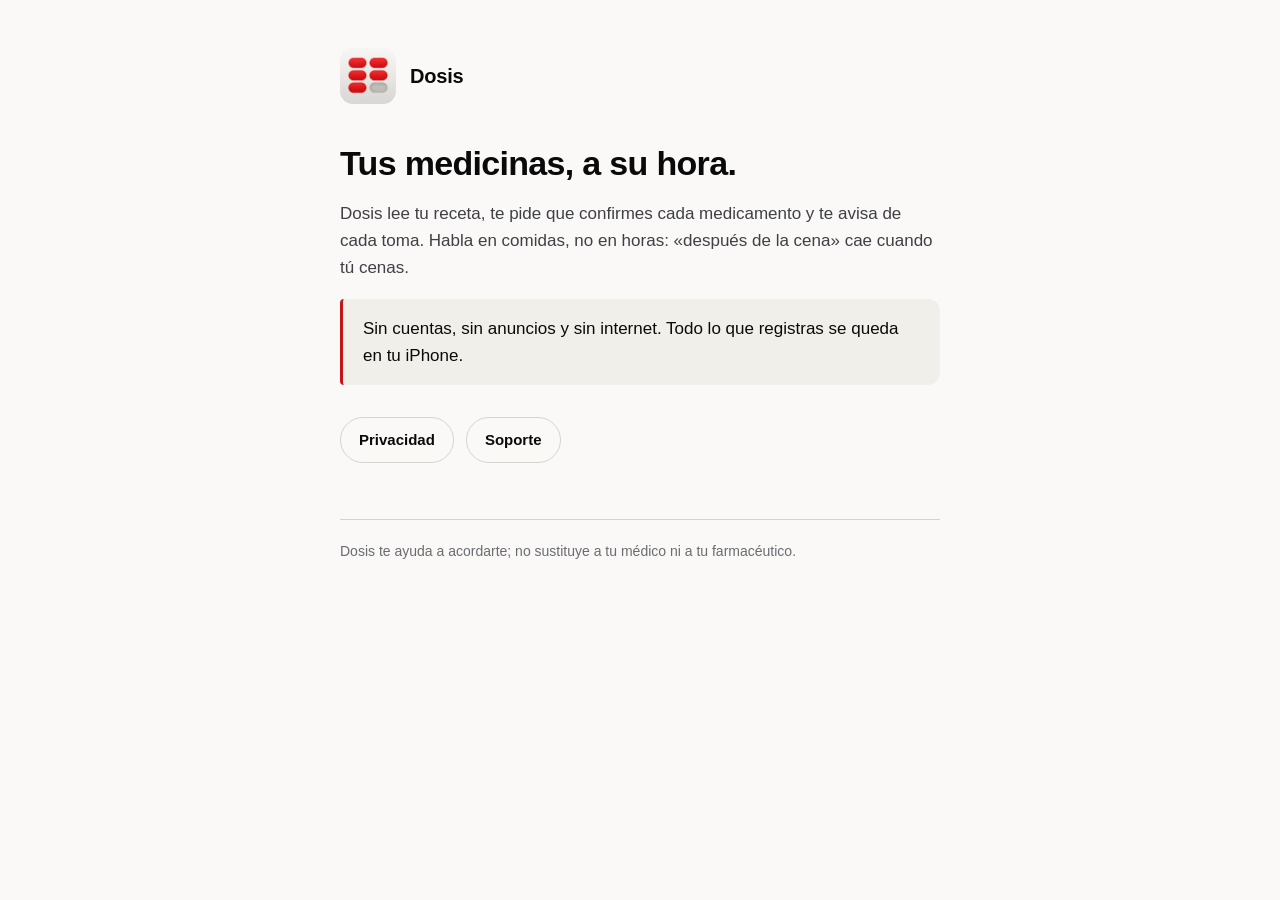
==== dosis/index.html @ 95ab8e90 "feat: Dosis privacy policy and support pages Co-Authored-By: Claude Opus 5.5 (1M context) <noreply@a" ====
<!doctype html>
<html lang="es">
<head>
  <meta charset="utf-8">
  <meta name="viewport" content="width=device-width, initial-scale=1">
  <title>Dosis</title>
  <meta name="description" content="Dosis: tus medicinas, a su hora. Lee tu receta y te avisa de cada toma. Todo se queda en tu iPhone.">
  <link rel="icon" href="icono.png">
  <link rel="apple-touch-icon" href="icono.png">
  <link rel="stylesheet" href="estilo.css">
</head>
<body>
<main>
  <header class="marca">
    <img src="icono.png" alt="">
    <a href="./">Dosis</a>
  </header>

  <h1>Tus medicinas, a su hora.</h1>
  <p>Dosis lee tu receta, te pide que confirmes cada medicamento y te avisa de cada toma. Habla en comidas, no en horas: «después de la cena» cae cuando tú cenas.</p>

  <div class="corto">
    <p>Sin cuentas, sin anuncios y sin internet. Todo lo que registras se queda en tu iPhone.</p>
  </div>

  <nav class="enlaces">
    <a href="privacidad/">Privacidad</a>
    <a href="soporte/">Soporte</a>
  </nav>

  <footer>
    Dosis te ayuda a acordarte; no sustituye a tu médico ni a tu farmacéutico.
  </footer>
</main>
</body>
</html>
---- dosis/estilo.css ----
/* Misma paleta que la app (Dosis/Design/Theme.swift). */
:root {
  --bg: #FAF9F7;
  --surface: #F1EFEA;
  --line: #D6D3CC;
  --text: #0A0A0A;
  --dim: #3F3F46;
  --faint: #6B6B72;
  --red: #C4141C;
  color-scheme: light dark;
}
@media (prefers-color-scheme: dark) {
  :root {
    --bg: #0B0B0C;
    --surface: #17171A;
    --line: #2E2E33;
    --text: #FFFFFF;
    --dim: #BDBDBD;
    --faint: #8F8F8F;
    --red: #D71921;
  }
}

* { box-sizing: border-box; }

body {
  margin: 0;
  background: var(--bg);
  color: var(--text);
  font: 17px/1.6 -apple-system, BlinkMacSystemFont, "SF Pro Text", "Helvetica Neue", Arial, sans-serif;
  -webkit-text-size-adjust: 100%;
}

main {
  max-width: 640px;
  margin: 0 auto;
  padding: 48px 20px 64px;
}

header.marca {
  display: flex;
  align-items: center;
  gap: 14px;
  margin-bottom: 40px;
}
header.marca img {
  width: 56px;
  height: 56px;
  border-radius: 13px;
}
header.marca a {
  color: inherit;
  text-decoration: none;
  font-weight: 700;
  font-size: 20px;
  letter-spacing: -0.01em;
}

h1 {
  font-size: 34px;
  line-height: 1.15;
  letter-spacing: -0.02em;
  margin: 0 0 8px;
}
h2 {
  font-size: 13px;
  font-weight: 600;
  letter-spacing: 0.08em;
  text-transform: uppercase;
  color: var(--faint);
  margin: 40px 0 8px;
}
h3 {
  font-size: 17px;
  margin: 24px 0 4px;
}

p, li { color: var(--dim); }
strong { color: var(--text); }

.fecha {
  color: var(--faint);
  font-size: 15px;
  margin: 0 0 32px;
}

/* El resumen corto: la única cosa que casi todos van a leer. */
.corto {
  background: var(--surface);
  border-left: 3px solid var(--red);
  border-radius: 4px 12px 12px 4px;
  padding: 16px 20px;
  margin: 0 0 8px;
}
.corto p { margin: 0; color: var(--text); }

a { color: var(--red); }

ul { padding-left: 20px; }

nav.enlaces {
  display: flex;
  flex-wrap: wrap;
  gap: 12px;
  margin-top: 32px;
}
nav.enlaces a {
  display: inline-block;
  padding: 10px 18px;
  border: 1px solid var(--line);
  border-radius: 999px;
  color: var(--text);
  text-decoration: none;
  font-weight: 600;
  font-size: 15px;
}
nav.enlaces a:hover { border-color: var(--red); }

footer {
  margin-top: 56px;
  padding-top: 20px;
  border-top: 1px solid var(--line);
  color: var(--faint);
  font-size: 14px;
}
footer a { color: var(--faint); }
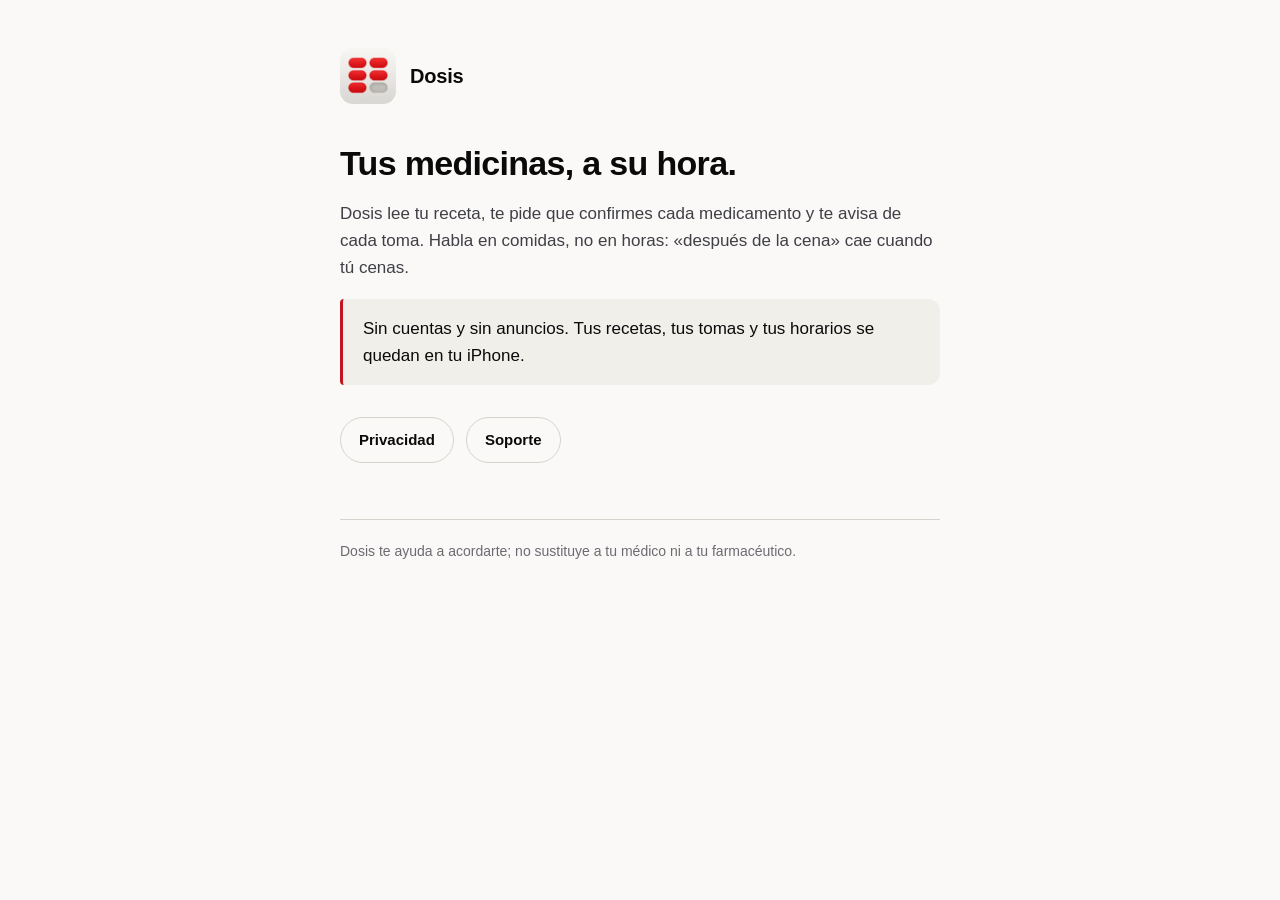
==== commit b725b54d: "docs: Dosis privacy policy covers anonymous TelemetryDeck stats Co-Authored-By: Claude Opus 5.5 (1M " ====
--- a/dosis/index.html
+++ b/dosis/index.html
@@ -4,7 +4,7 @@
   <meta charset="utf-8">
   <meta name="viewport" content="width=device-width, initial-scale=1">
   <title>Dosis</title>
-  <meta name="description" content="Dosis: tus medicinas, a su hora. Lee tu receta y te avisa de cada toma. Todo se queda en tu iPhone.">
+  <meta name="description" content="Dosis: tus medicinas, a su hora. Lee tu receta y te avisa de cada toma. Tus datos de salud se quedan en tu iPhone.">
   <link rel="icon" href="icono.png">
   <link rel="apple-touch-icon" href="icono.png">
   <link rel="stylesheet" href="estilo.css">
@@ -20,7 +20,7 @@
   <p>Dosis lee tu receta, te pide que confirmes cada medicamento y te avisa de cada toma. Habla en comidas, no en horas: «después de la cena» cae cuando tú cenas.</p>
 
   <div class="corto">
-    <p>Sin cuentas, sin anuncios y sin internet. Todo lo que registras se queda en tu iPhone.</p>
+    <p>Sin cuentas y sin anuncios. Tus recetas, tus tomas y tus horarios se quedan en tu iPhone.</p>
   </div>
 
   <nav class="enlaces">
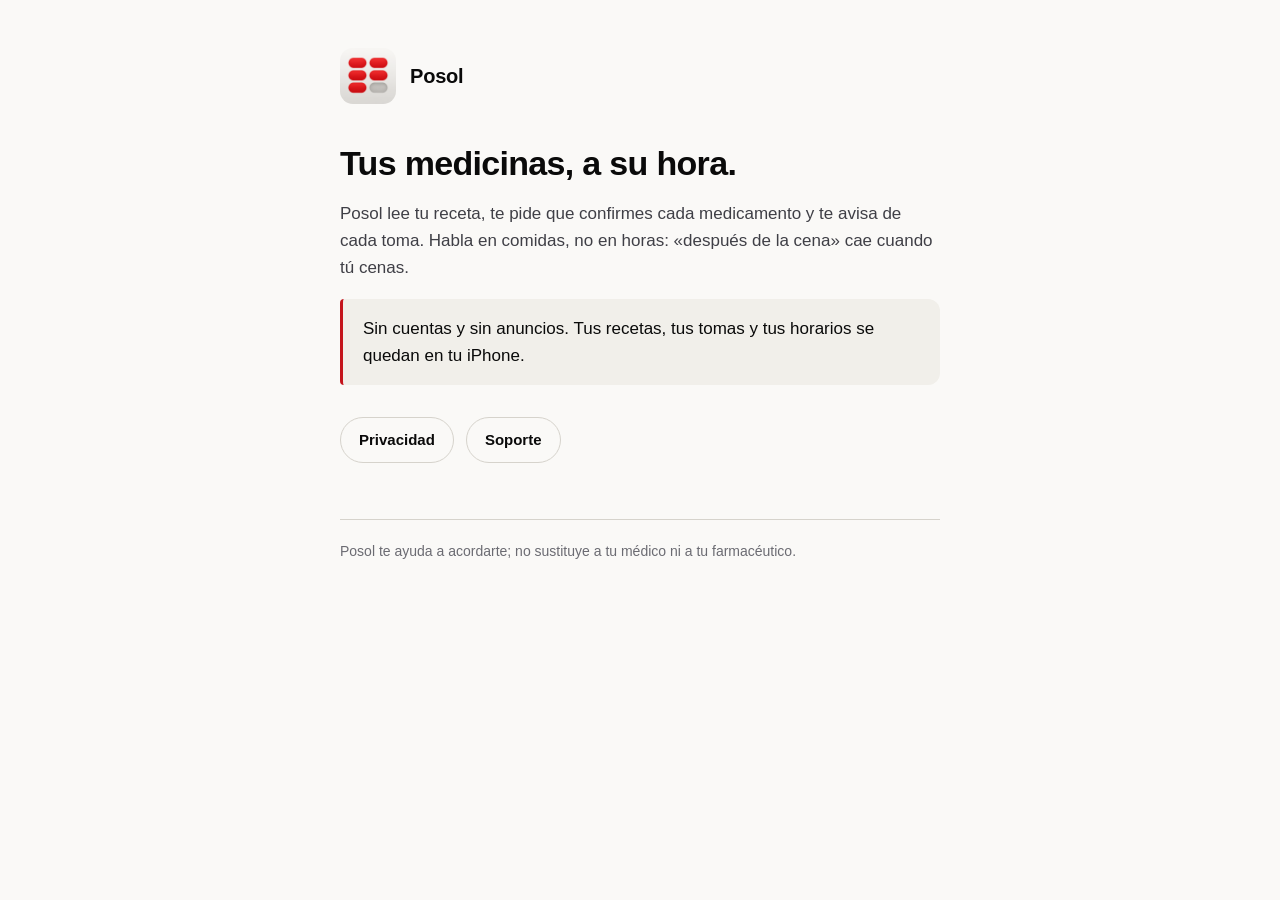
==== commit a26ee293: "docs: Dosis is now Posol; old URLs redirect Co-Authored-By: Claude Opus 5.5 (1M context) <noreply@an" ====
--- a/dosis/index.html
+++ b/dosis/index.html
@@ -2,35 +2,9 @@
 <html lang="es">
 <head>
   <meta charset="utf-8">
-  <meta name="viewport" content="width=device-width, initial-scale=1">
-  <title>Dosis</title>
-  <meta name="description" content="Dosis: tus medicinas, a su hora. Lee tu receta y te avisa de cada toma. Tus datos de salud se quedan en tu iPhone.">
-  <link rel="icon" href="icono.png">
-  <link rel="apple-touch-icon" href="icono.png">
-  <link rel="stylesheet" href="estilo.css">
+  <title>Posol</title>
+  <meta http-equiv="refresh" content="0; url=/posol/">
+  <link rel="canonical" href="https://dev-jackson.github.io/posol/">
 </head>
-<body>
-<main>
-  <header class="marca">
-    <img src="icono.png" alt="">
-    <a href="./">Dosis</a>
-  </header>
-
-  <h1>Tus medicinas, a su hora.</h1>
-  <p>Dosis lee tu receta, te pide que confirmes cada medicamento y te avisa de cada toma. Habla en comidas, no en horas: «después de la cena» cae cuando tú cenas.</p>
-
-  <div class="corto">
-    <p>Sin cuentas y sin anuncios. Tus recetas, tus tomas y tus horarios se quedan en tu iPhone.</p>
-  </div>
-
-  <nav class="enlaces">
-    <a href="privacidad/">Privacidad</a>
-    <a href="soporte/">Soporte</a>
-  </nav>
-
-  <footer>
-    Dosis te ayuda a acordarte; no sustituye a tu médico ni a tu farmacéutico.
-  </footer>
-</main>
-</body>
+<body><p>Dosis ahora se llama Posol: <a href="/posol/">ir a la página</a>.</p></body>
 </html>
